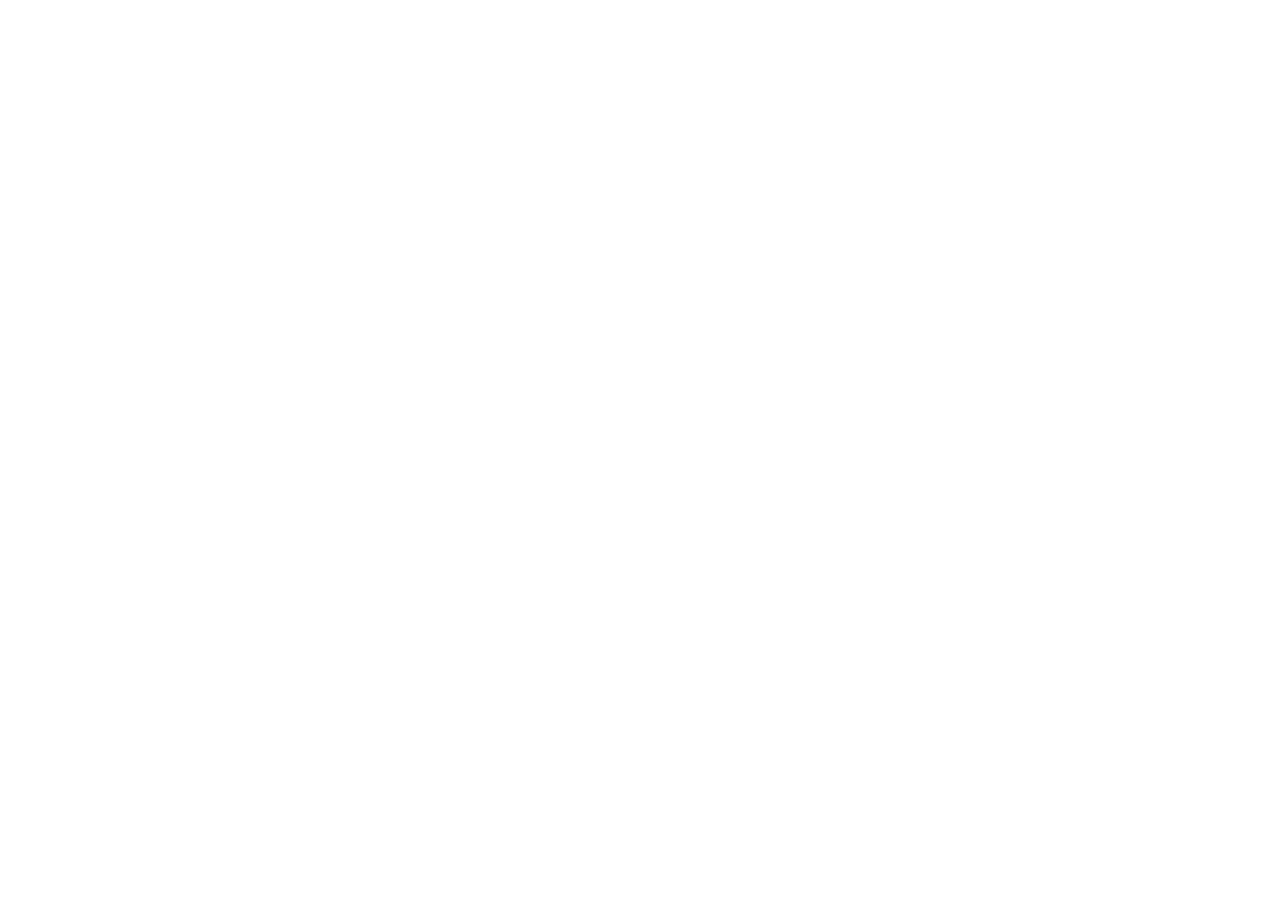
==== index.html @ 96515ae2 "init(hw-6):add index and style file" ====
<!DOCTYPE html>
<html lang="en">
<head>
  <meta charset="UTF-8">
  <meta http-equiv="X-UA-Compatible" content="IE=edge">
  <meta name="viewport" content="width=device-width, initial-scale=1.0">
  <title>Document</title>
  <link rel="stylesheet" href="./style.css">
</head>
<body>

</body>
</html>
---- style.css ----
* {
  box-sizing: border-box;
  margin: 0px;
  padding: 0px;
}
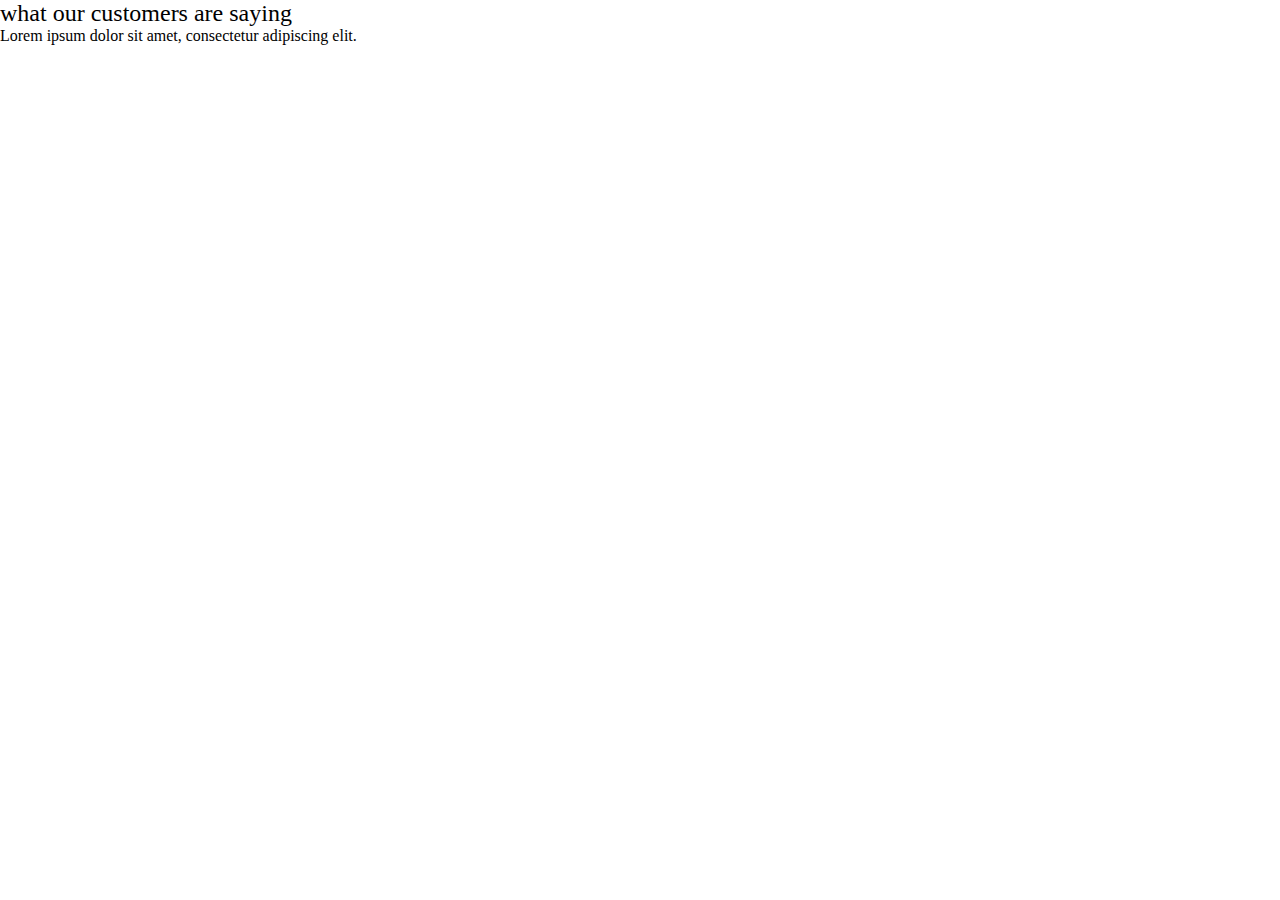
==== commit 4e2e01ef: "feat(hw-6): add promo" ====
--- a/index.html
+++ b/index.html
@@ -1,13 +1,28 @@
 <!DOCTYPE html>
 <html lang="en">
+
 <head>
   <meta charset="UTF-8">
   <meta http-equiv="X-UA-Compatible" content="IE=edge">
   <meta name="viewport" content="width=device-width, initial-scale=1.0">
-  <title>Document</title>
+  <title>reviews</title>
+  <link rel="preconnect" href="https://fonts.googleapis.com">
+  <link rel="preconnect" href="https://fonts.gstatic.com" crossorigin>
+  <link href="https://fonts.googleapis.com/css2?family=Open+Sans:wght@700&family=Raleway:wght@400;700&display=swap"
+    rel="stylesheet">
   <link rel="stylesheet" href="./style.css">
 </head>
+
 <body>
+  <section class="section">
+    <div class="container">
+      <div class="promo">
+        <h2 class="promo-title">what our customers are saying</h2>
+        <div class="promo-separator"></div>
+        <div class="promo-subtitle">Lorem ipsum dolor sit amet, consectetur adipiscing elit.</div>
+      </div>
+    </div>
+  </section>
+</body>
 
-</body>
 </html>
--- a/style.css
+++ b/style.css
@@ -2,4 +2,5 @@
   box-sizing: border-box;
   margin: 0px;
   padding: 0px;
+  font-weight: 400;
 }
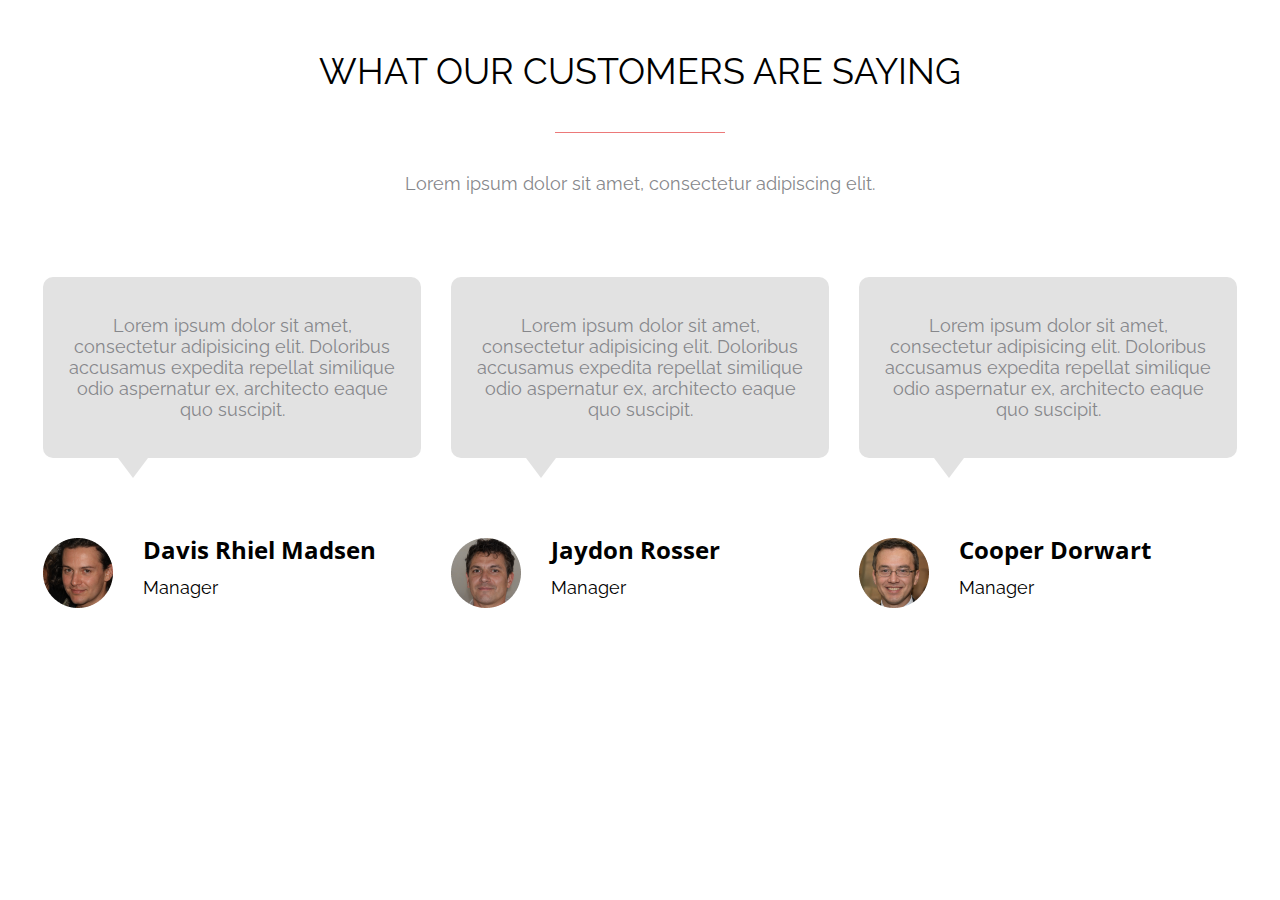
==== commit aec3de8c: "feat(hw-6): add reviews box" ====
--- a/index.html
+++ b/index.html
@@ -21,7 +21,70 @@
         <div class="promo-separator"></div>
         <div class="promo-subtitle">Lorem ipsum dolor sit amet, consectetur adipiscing elit.</div>
       </div>
+      <div class="row">
+        <div class="col">
+          <div class="reviews-col">
+            <div class="reviews-text">
+              <p class="promo-subtitle">Lorem ipsum dolor sit amet,<br>
+                consectetur adipisicing elit. Doloribus <br>
+                accusamus expedita repellat similique <br>
+                odio aspernatur ex, architecto eaque <br>
+                quo suscipit.</p>
+            </div>
+            <div class="reviews-manager-promo-profile">
+              <div class="promo-profile">
+                <img src="./images/avtar-first.png" alt="avatar" class="pro-avatar">
+                <div class="promo-profile-item">
+                  <h3 class="title-md">Davis Rhiel Madsen</h3>
+                  <p>Manager</p>
+                </div>
+              </div>
+            </div>
+          </div>
+        </div>
+        <div class="col">
+          <div class="reviews-col">
+            <div class="reviews-text">
+              <p class="promo-subtitle">Lorem ipsum dolor sit amet,<br>
+                consectetur adipisicing elit. Doloribus <br>
+                accusamus expedita repellat similique <br>
+                odio aspernatur ex, architecto eaque <br>
+                quo suscipit.</p>
+            </div>
+            <div class="reviews-manager-promo-profile">
+              <div class="promo-profile">
+                <img src="./images/avatar-second.png" alt="avatar" class="pro-avatar">
+                <div class="promo-profile-item">
+                  <h3 class="title-md">Jaydon Rosser</h3>
+                  <p>Manager</p>
+                </div>
+              </div>
+            </div>
+          </div>
+        </div>
+        <div class="col">
+          <div class="reviews-col">
+            <div class="reviews-text">
+              <p class="promo-subtitle">Lorem ipsum dolor sit amet,<br>
+                consectetur adipisicing elit. Doloribus <br>
+                accusamus expedita repellat similique <br>
+                odio aspernatur ex, architecto eaque <br>
+                quo suscipit.</p>
+            </div>
+            <div class="reviews-manager-promo-profile">
+              <div class="promo-profile">
+                <img src="./images/avatar-three.png" alt="avatar" class="pro-avatar">
+                <div class="promo-profile-item">
+                  <h3 class="title-md">Cooper Dorwart</h3>
+                  <p>Manager</p>
+                </div>
+              </div>
+            </div>
+          </div>
+        </div>
+      </div>
     </div>
+
   </section>
 </body>
 
--- a/style.css
+++ b/style.css
@@ -3,4 +3,108 @@
   margin: 0px;
   padding: 0px;
   font-weight: 400;
+  text-align: center;
+  font-family: 'Raleway', sans-serif;
+  list-style-type: none;
 }
+
+p {
+  font-size: 18px;
+  line-height: 21px;
+}
+.section {
+  background-color: #E5E5E5;
+
+}
+
+.container {
+  max-width: 1508px;
+  margin: 0 auto;
+  background-color: #fff;
+}
+
+.promo {
+  padding: 50px 0 83px 0px;
+}
+
+.promo-title {
+  font-size: 36px;
+  line-height: 42px;
+  text-transform: uppercase;
+}
+
+.promo-separator {
+  height: 1px;
+  width: 170px;
+  margin: 40px auto 40px auto;
+  background-color: #EC7979;
+}
+
+
+.promo-subtitle {
+  font-size: 18px;
+  line-height: 21px;
+  color: #86878B;
+}
+
+.row {
+  display: flex;
+  gap: 30px;
+  justify-content: center;
+}
+
+/*.col {}*/
+
+.reviews-col {
+  display: flex;
+  flex-direction: column;
+  padding-bottom: 64px;
+}
+
+.reviews-text {
+  flex-wrap: wrap;
+  display: flex;
+  align-content: center;
+  background: #E2E2E2;
+  border-radius: 10px;
+  padding: 38px 26px 38px 26px;
+}
+
+.reviews-manager-promo-profile::before {
+  content: '';
+  width: 0;
+  height: 0;
+  border-left: 15px solid transparent;
+  border-right: 15px solid transparent;
+  border-top: 20px solid #E2E2E2;
+  margin-left: 75px;
+}
+
+.reviews-manager-promo-profile {
+  display: flex;
+  justify-content: center;
+  flex-direction: column;
+}
+
+/*.pro-avatar {}*/
+
+.promo-profile {
+  display: flex;
+  gap: 30px;
+  padding: 60px 0 0 0;
+}
+
+.promo-profile-item {
+  display: flex;
+  flex-direction: column;
+  gap: 15px;
+  align-items: flex-start;
+}
+.title-md {
+  font-family: 'Open Sans';
+  font-size: 24px;
+  font-weight: 700;
+  line-height: 24px;
+  text-transform: capitalize;
+  color: #000000;
+}
